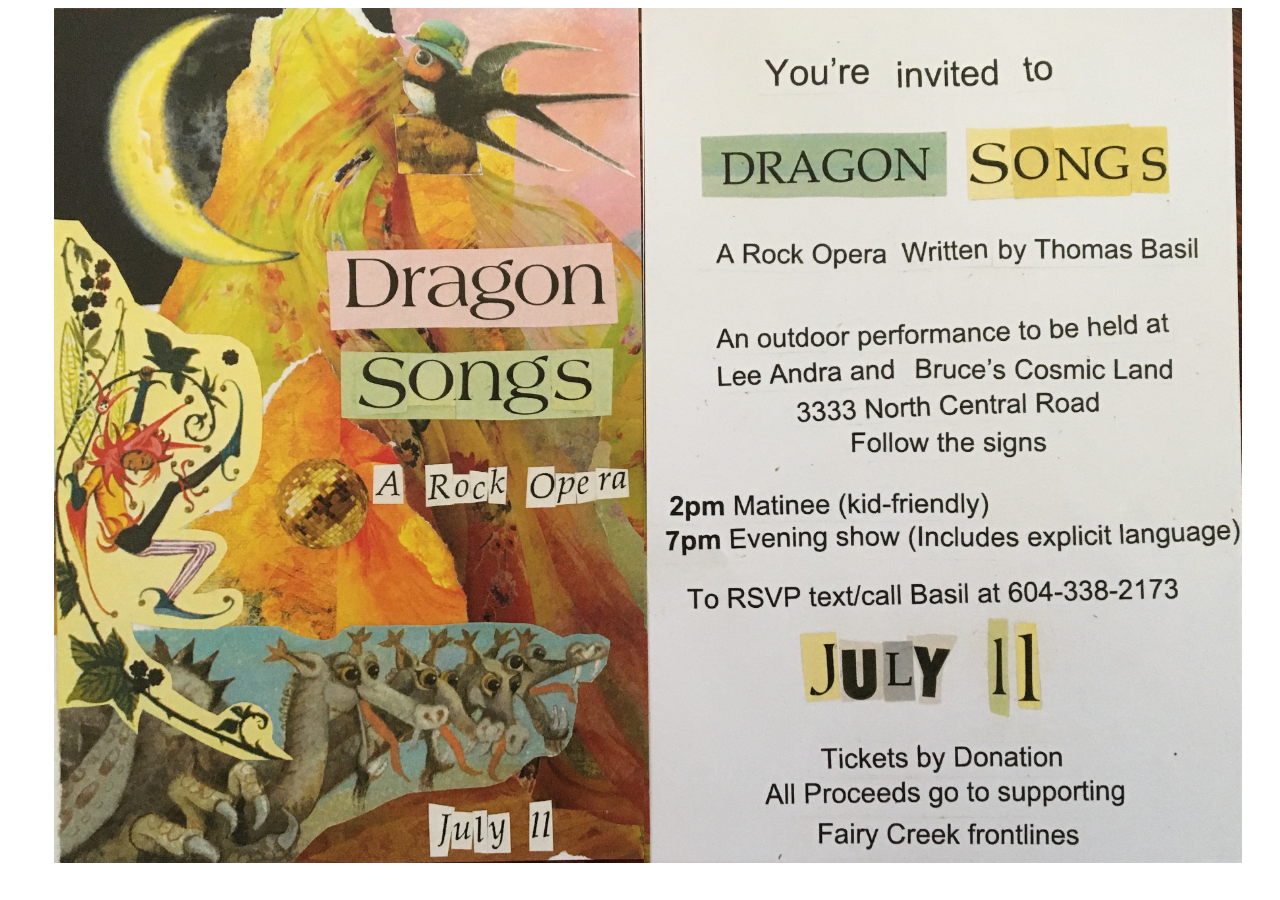
==== index.html @ cca09d6c "add images and style" ====
<!DOCTYPE html>
<html lang="en">
<head>
  <meta charset="UTF-8">
  <meta http-equiv="X-UA-Compatible" content="IE=edge">
  <meta name="viewport" content="width=device-width, initial-scale=1.0">
  <title>You're invited to Dragon Songs 🐉</title>
  <link rel="stylesheet" href="./style.css">
</head>
<body>
  <img src="./img/front.jpg" />
  <img src="./img/back.jpg" />
</body>
</html>
---- style.css ----
html {
  height: 100vh;
  width: 100vw;
}

body {
  width: 100%;
  display: flex;
  align-items: center;
  justify-content: center;
  overflow-x: hidden;
}

@media screen and (max-width: 720px) {
  body {
    flex-direction: column;
  }
}

img {
  display: block;
  max-height: 95vh;
  max-width: 98vw;
}
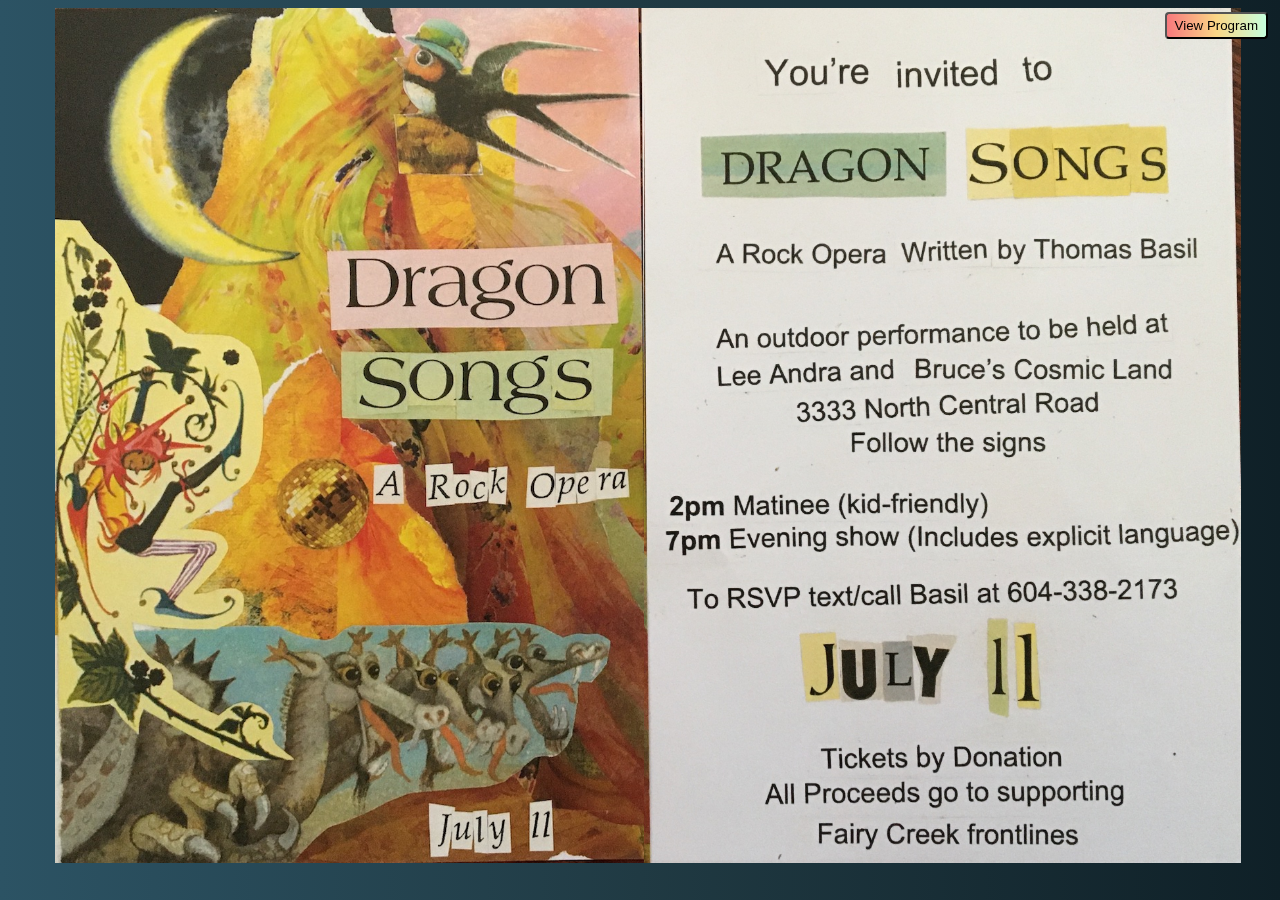
==== commit bd2d7c96: "add a program page with the program pdf" ====
--- a/index.html
+++ b/index.html
@@ -1,14 +1,17 @@
 <!DOCTYPE html>
 <html lang="en">
-<head>
-  <meta charset="UTF-8">
-  <meta http-equiv="X-UA-Compatible" content="IE=edge">
-  <meta name="viewport" content="width=device-width, initial-scale=1.0">
-  <title>You're invited to Dragon Songs 🐉</title>
-  <link rel="stylesheet" href="./style.css">
-</head>
-<body>
-  <img src="./img/front.jpg" />
-  <img src="./img/back.jpg" />
-</body>
+  <head>
+    <meta charset="UTF-8">
+    <meta http-equiv="X-UA-Compatible" content="IE=edge">
+    <meta name="viewport" content="width=device-width, initial-scale=1.0">
+    <title>You're invited to Dragon Songs 🐉</title>
+    <link rel="stylesheet" href="./style.css">
+  </head>
+  <body>
+    <a href="./program.html">
+      <button class="programLink">View Program</button>
+    </a>
+    <img src="./img/front.jpg" />
+    <img src="./img/back.jpg" />
+  </body>
 </html>--- a/style.css
+++ b/style.css
@@ -4,6 +4,9 @@
 }
 
 body {
+  background: #0F2027;  /* fallback for old browsers */
+  background: -webkit-linear-gradient(to right, #2C5364, #203A43, #0F2027);  /* Chrome 10-25, Safari 5.1-6 */
+  background: linear-gradient(to right, #2C5364, #203A43, #0F2027); /* W3C, IE 10+/ Edge, Firefox 16+, Chrome 26+, Opera 12+, Safari 7+ */
   width: 100%;
   display: flex;
   align-items: center;
@@ -21,4 +24,22 @@
   display: block;
   max-height: 95vh;
   max-width: 98vw;
+}
+
+button.programLink {
+  position: fixed;
+  top: 12px;
+  right: 12px;
+  padding: 4px 8px;
+  background: #C6FFDD;  /* fallback for old browsers */
+  background: -webkit-linear-gradient(to right, #f7797d, #FBD786, #C6FFDD);  /* Chrome 10-25, Safari 5.1-6 */
+  background: linear-gradient(to right, #f7797d, #FBD786, #C6FFDD); /* W3C, IE 10+/ Edge, Firefox 16+, Chrome 26+, Opera 12+, Safari 7+ */
+  border-radius: 4px;
+  cursor: pointer;
+}
+
+embed {
+  height: 98vh;
+  width: 100vw;
+  max-width: 900px;
 }